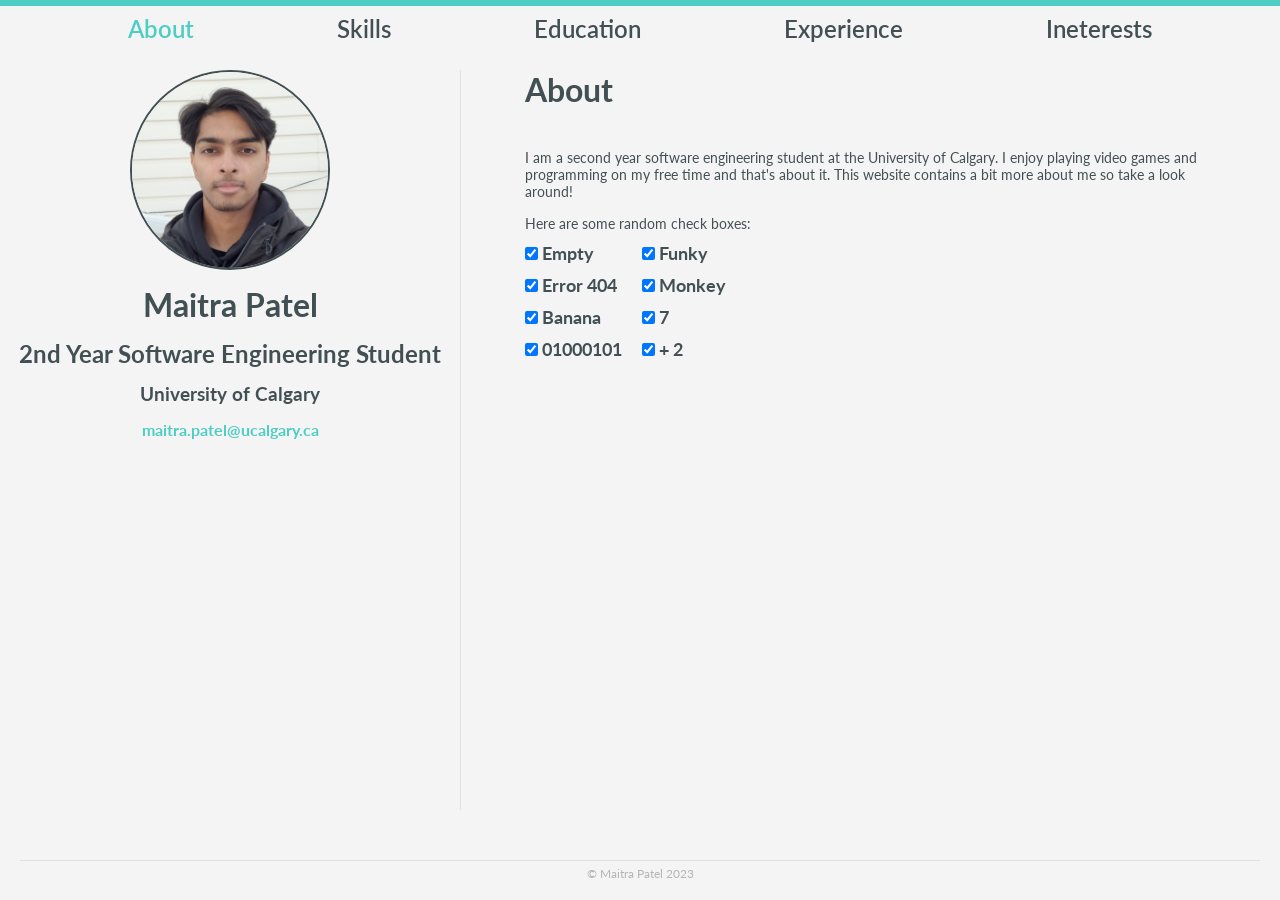
==== index.html @ ddebaf41 "init" ====
<!DOCTYPE html>
<html lang="en-US">
    <head>
        <meta charset="utf-8">
        <meta name="viewport" content="width=device-width">
        <meta name="description" content="Rick Astley Fan Page">
        <title>Rick Astley | About</title>
        <link href="style.css" rel="stylesheet" type="text/css">
        <!--
        <style>
            p {
                font-size: 16px;
            }
            div {
                display: flex;
            }
            ul {
                list-style: none;
                padding-left:
                0px; font-size:
                16px;
                margin: 0px;
            }
        </style>-->
    </head>
    <body id="index">
        <nav class="nav_bar" id="nav">
            <ul id="ul">
                <li class="index"><a href="index.html">About</a></li>
                <li class="skills"><a href="skills.html">Skills</a></li>
                <li class="education"><a href="education.html">Education</a></li>
                <li class="experience"><a href="experience.html">Experience</a></li>
                <li class="interests"><a href="interests.html">Ineterests</a></li>
            </ul>
        </nav>
        <div class="content_wrapper">
            <div class="profile">
                <div class="image"><img src="profile_picture.png" alt="A Picture of Me"></div>
                <h1>Maitra Patel</h1>
                <h2>2nd Year Software Engineering Student</h2>
                <h3>University of Calgary</h3>
                <a href = "mailto: maitra.patel@ucalgary.ca">maitra.patel@ucalgary.ca</a>
            </div>
            <div class="content" id="index_content">
                <h1>About</h1>
                <p>I am a second year software engineering student at the University of Calgary. I enjoy playing video games and programming on my free time and that's about it. This website contains a bit more about me so take a look around!</p>
                <p>Here are some random check boxes:</p>
                <div>
                    <ul>
                        <li><input type="checkbox" checked> Empty</li>
                        <li><input type="checkbox" checked> Error 404</li>
                        <li><input type="checkbox" checked> Banana</li>
                        <li><input type="checkbox" checked> 01000101</li>
                    </ul>
                    <ul>
                        <li><input type="checkbox" checked> Funky</li>
                        <li><input type="checkbox" checked> Monkey</li>
                        <li><input type="checkbox" checked> 7</li>
                        <li><input type="checkbox" checked> + 2</li>
                    </ul>
                </div>
            </div>
        </div>
        <footer class="footer">&#169; Maitra Patel 2023</footer>
    </body>
</html>
---- style.css ----
/*Imports the Google Font 'Lato'*/
@import url('https://fonts.googleapis.com/css2?family=Lato:wght@300&display=swap');
/*Default Styles*/
*{
    margin: 0;
    padding: 0;
    box-sizing: border-box;
    font-family: 'Lato', sans-serif;
    color: #435053;
    background-color: #f4f4f4;
}
a {
    text-decoration: none;
}
ul {
    list-style: none;
}
/*Nav Styles*/
.nav_bar {

    height: 50px;
    padding-inline: 10%;
    display: flex;
    align-items: center;
    border-top: 6px solid #4ECDC4;

}

.nav_bar ul {

    width: 100%;
    display: flex;
    justify-content: space-between;

}

.nav_bar > ul > li{

    text-decoration: none;
    display: inline-block;
    justify-content: space-between;

}

.nav_bar > ul > li > a {

    color: #435053;
    font-size: 24px;
    font-weight: 600;
    transition: all 150ms ease-in-out;

}

.nav_bar > ul > li > a:hover {

    color: #4ECDC4;

}

#index #nav #ul .index > a,
#skills #nav #ul .skills > a,
#education #nav #ul .education > a,
#experience #nav #ul .experience > a,
#interests #nav #ul .interests > a {

    color: #4ECDC4;

}
/*Content Wrapper*/
.content_wrapper {

    display: flex;

}

.profile {

    width: 60%;
    height: calc(100vh - 160px);
    margin-block: 20px;
    border-right: 1px solid #e0e0e0;
    display: flex;
    flex-direction: column;
    align-items: center;
    text-align: center;

}

.profile .image{

    height: 200px;
    width: 200px;
    overflow: hidden;
    border: 2px solid #435053;
    border-radius: 100%;

}

.profile .image > img {

    position: relative;
    top: -30px;
    left: -15px;
    height: 300px;
    width: 225px;

}

.profile > a {

    color: #4ECDC4;
    font-weight: bold;
    transition: all 150ms ease-in-out;

}

.profile > a:hover {

    color: #435053;

}

.profile > *:not(:first-child) {

    margin-top: 15px;

}

.content {

    width: 100%;
    height: calc(100vh - 160px);
    padding-inline: 5%;
    margin-block: 20px;

}

.content > h1 {

    margin-bottom: 40px;

}

.content > p {

    font-size: 14px;

}

.content > div {

    display: flex;

}

#education_content > div, #exp_content > div {

    justify-content: space-between;

}

#index_content > div > ul {

    margin-top: 10px;

}

#index_content > p:nth-child(2) {

    margin-bottom: 15px;

}

.content > div > ul:not(:first-child) {

    margin-left: 20px;

}

.content > div > ul > li {

    font-size: large;
    font-weight: bold;
    margin-bottom: 10px;

}

.content > div > ul > li > progress {

    height: 10px;
    border-radius: 5px;

}

.content > div > ul > li > progress::-webkit-progress-bar {

    width: 40vw;
    border-radius: 5px;
    background-color: #435053;

}

.content > div > ul > li > progress::-webkit-progress-value {

    background-color: #4ECDC4;
    border-radius: 4px;

}

#education_content > div > ul > li:nth-child(2n), #exp_content > div > ul > li:nth-child(2n) {

    margin-bottom: 40px;

}

#education_content > div > ul:first-child > li:nth-child(odd), #exp_content > div > ul:first-child > li:nth-child(odd) {

    font-size: 18px;

}

#education_content > div > ul:nth-child(2) > li:nth-child(odd), #exp_content > div > ul:nth-child(2) > li:nth-child(odd) {

    height: 22px;
    display: flex;
    align-items: end;

}

#education_content > div > ul:first-child > li:nth-child(even), #education_content > div > ul:nth-child(2) > li,
#exp_content > div > ul:first-child > li:nth-child(even), #exp_content > div > ul:nth-child(2) > li {

    font-weight: lighter;

}

#education_content > div > ul:first-child > li:nth-child(even), #education_content > div > ul:nth-child(2) > li:nth-child(even),
#exp_content > div > ul:first-child > li:nth-child(even), #exp_content > div > ul:nth-child(2) > li:nth-child(even) {

    font-size: 12px;

}

#exp_content > p > a {

    color: #4ECDC4;
    font-weight: bold;
    transition: all 150ms ease-in-out;

}

#exp_content > p > a:hover {

    color: #435053;

}

#interests_content > ul {

    list-style: inside;
    font-size: large;

}

#interests_content > ul > li > a {

    color: #4ECDC4;
    font-weight: bold;
    transition: all 150ms ease-in-out;

}

#interests_content > ul > li > a:hover {

    color: #435053;

}

@media only screen and (max-width: 800px) {

    .content_wrapper {

        flex-direction: column;

    }

    .profile {

        width: 100%;
        height: 50vh;
        border-right: none;
        border-bottom: 1px solid #e0e0e0;

    }

    .content {
        
        width: 100%;
        height: calc(50vh - 100px);

    }

    .content > h1 {

        text-align: center;

    }

    .content > div > ul > li > progress::-webkit-progress-bar {

        width: 75vw;
    
    }

}

.footer {

    height: 30px;
    margin-inline: 20px;
    margin-top: 30px;
    padding-top: 5px;
    border-top: 1px solid #e0e0e0;
    text-align: center;
    font-size: 12px;
    color: #b5b5b5;

}
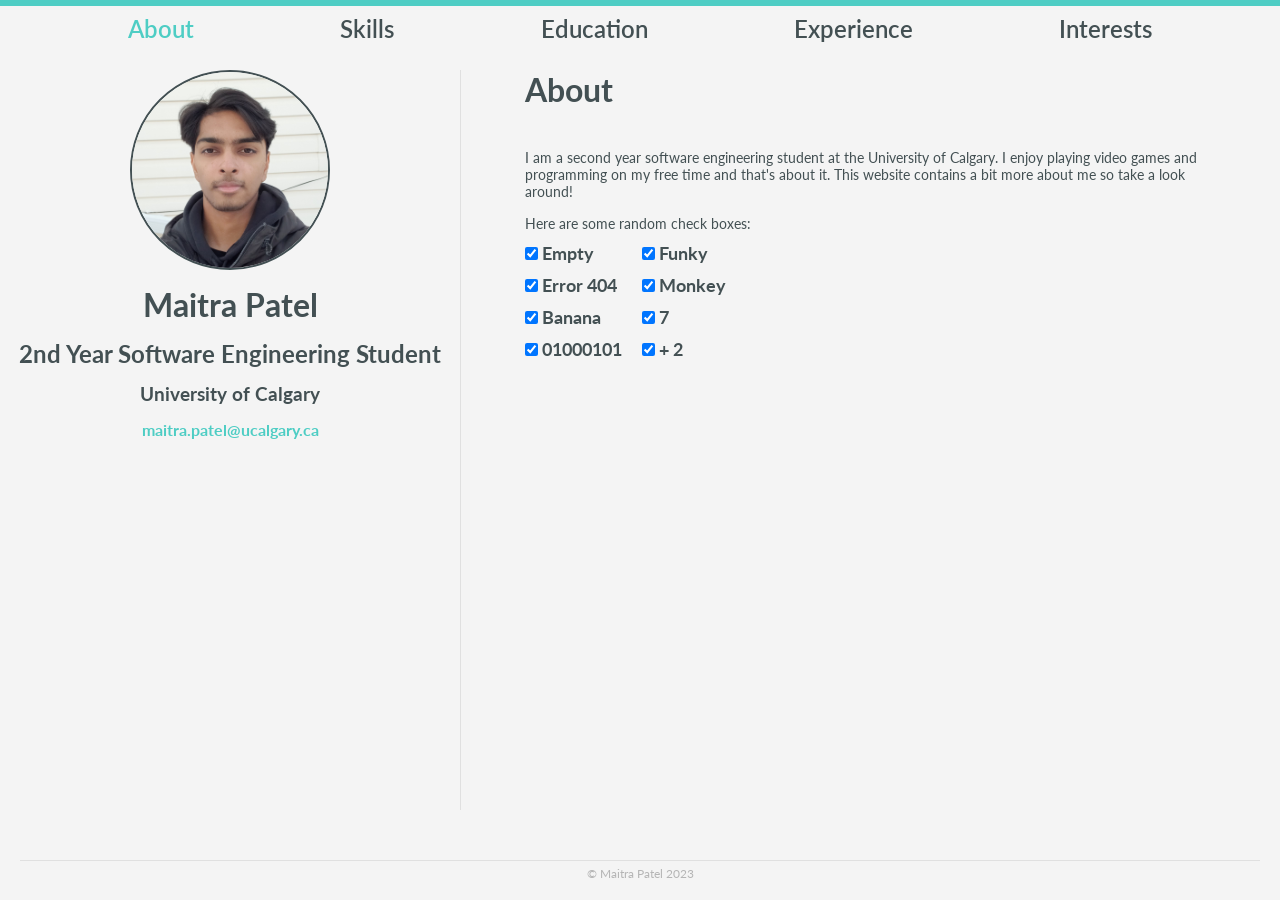
==== commit 8a2a01f6: "fix" ====
--- a/index.html
+++ b/index.html
@@ -4,24 +4,8 @@
         <meta charset="utf-8">
         <meta name="viewport" content="width=device-width">
         <meta name="description" content="Rick Astley Fan Page">
-        <title>Rick Astley | About</title>
+        <title>Maitra Patel | About</title>
         <link href="style.css" rel="stylesheet" type="text/css">
-        <!--
-        <style>
-            p {
-                font-size: 16px;
-            }
-            div {
-                display: flex;
-            }
-            ul {
-                list-style: none;
-                padding-left:
-                0px; font-size:
-                16px;
-                margin: 0px;
-            }
-        </style>-->
     </head>
     <body id="index">
         <nav class="nav_bar" id="nav">
@@ -30,7 +14,7 @@
                 <li class="skills"><a href="skills.html">Skills</a></li>
                 <li class="education"><a href="education.html">Education</a></li>
                 <li class="experience"><a href="experience.html">Experience</a></li>
-                <li class="interests"><a href="interests.html">Ineterests</a></li>
+                <li class="interests"><a href="interests.html">Interests</a></li>
             </ul>
         </nav>
         <div class="content_wrapper">
